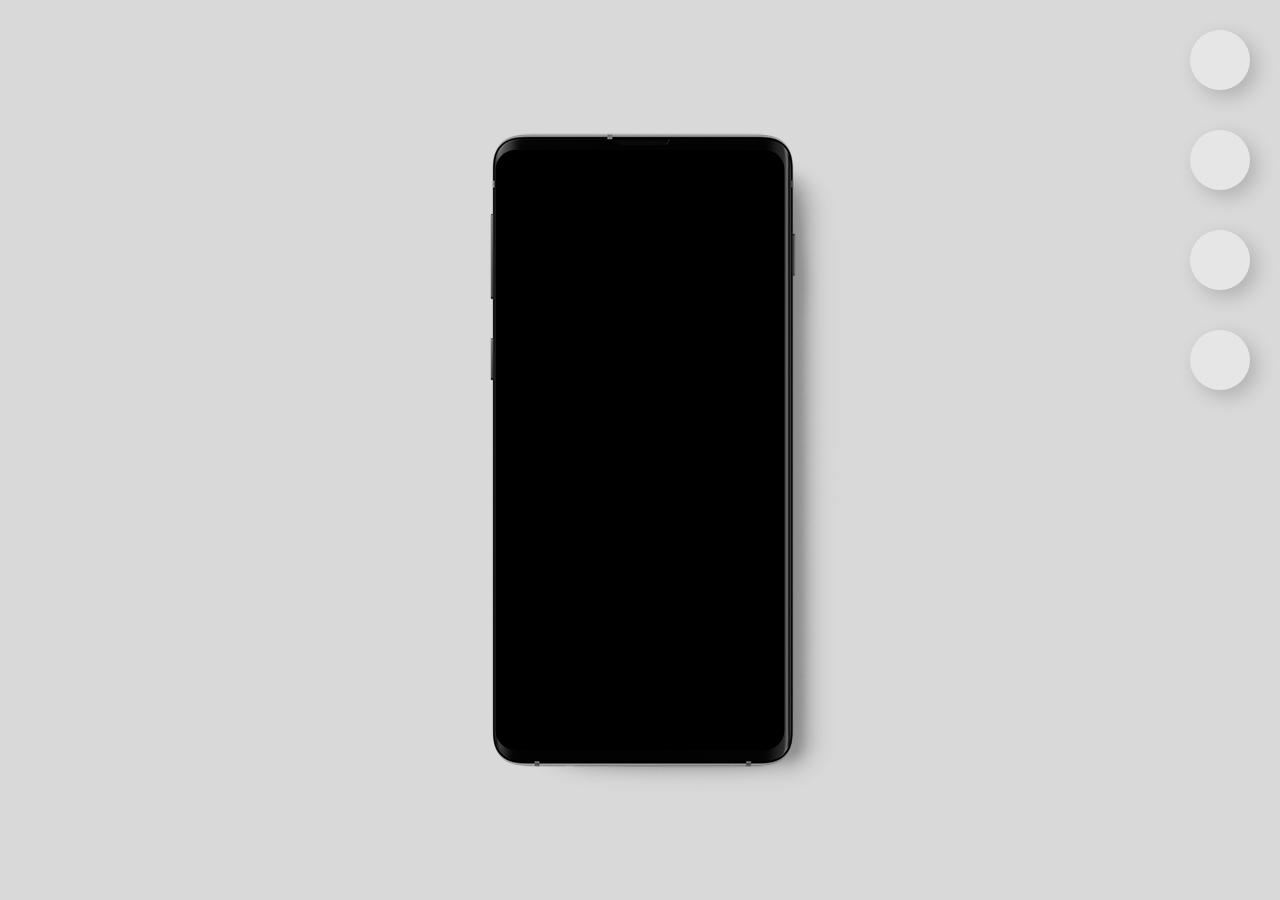
==== ex024/index.html @ 41edba32 "ex024" ====
<!DOCTYPE html>
<html lang="pt-br">
<head>
    <meta charset="UTF-8">
    <meta http-equiv="X-UA-Compatible" content="IE=edge">
    <meta name="viewport" content="width=device-width, initial-scale=1.0">
    <link rel="shortcut icon" href="favicon.ico" type="image/x-icon">
    <link rel="stylesheet" href="style.css">
    <title>Celular</title>
</head>
<body>
    <main>
        <div class="phone=complete">
            <section class="phone">
            
                <img src="imagens/frame-iphone_3.png" alt="">
            </section>
            <section class="iframe-phone">
                <div style="background:#000;webkit-border-radius: 20px;-moz-border-radius: 20px;border-radius: 20px;margin:0 auto;overflow:hidden;">
                    <iframe src="http://www.youtube.com/embed/MOVIEID?fs=1&autoplay=1&loop=1&rel=0&border=0&modestbranding=1" width="289" height="596" frameborder="0"></iframe>
                </div>
            </section>
        </div>
        <section id="redes-sociais">
            <div class="botao">

            </div>
            <div class="botao" style="top: 100px;">
                
            </div>

            <div class="botao" style="top: 200px;">
                
            </div>

            <div class="botao" style="top: 300px;">
                
            </div>

        </section>
    </main>
    
</body>
</html>
---- ex024/style.css ----
@charset "UTF-8";



body{
    background-color: #d9d9d9;
    margin: 0px;
    padding: 0px;
    margin-top: 500px;
}

.phone{
    height: 732px;
    width: 100%;
    background-image:url(imagens/Shadow.png);
    background-blend-mode: multiply;
    background-repeat: no-repeat;
    background-position: center center; 
    position: absolute;
    left: 50%;
    top: 50%;
    transform: translate(-50%, -50%);
    z-index: -1;
    text-align: center;
}

.phone-complete{
    height: 732px;
    padding-top: 100px;
}

.iframe-phone{
    position: absolute;
    left: 50%;
    top: 50%;
    transform: translate(-50%, -50%);
}

.redes-sociais{
    right: 0px;
    display: block;
}

.botao{
    right: 0px;
    top: 0px;
    width: 60px;
    height: 60px;
    background-color: #e6e6e6;
    position: absolute;
    border-radius: 50%;
    overflow:hidden;
    margin: 30px;
    box-shadow: 7px 7px 19px #0000002f;
    display: inline-block;
}

.botao:hover{
    background-color: #afafaf;
    transition: .3s linear;
    width: 70px;
    height: 70px;
    margin: 25px;
    cursor: pointer;
}
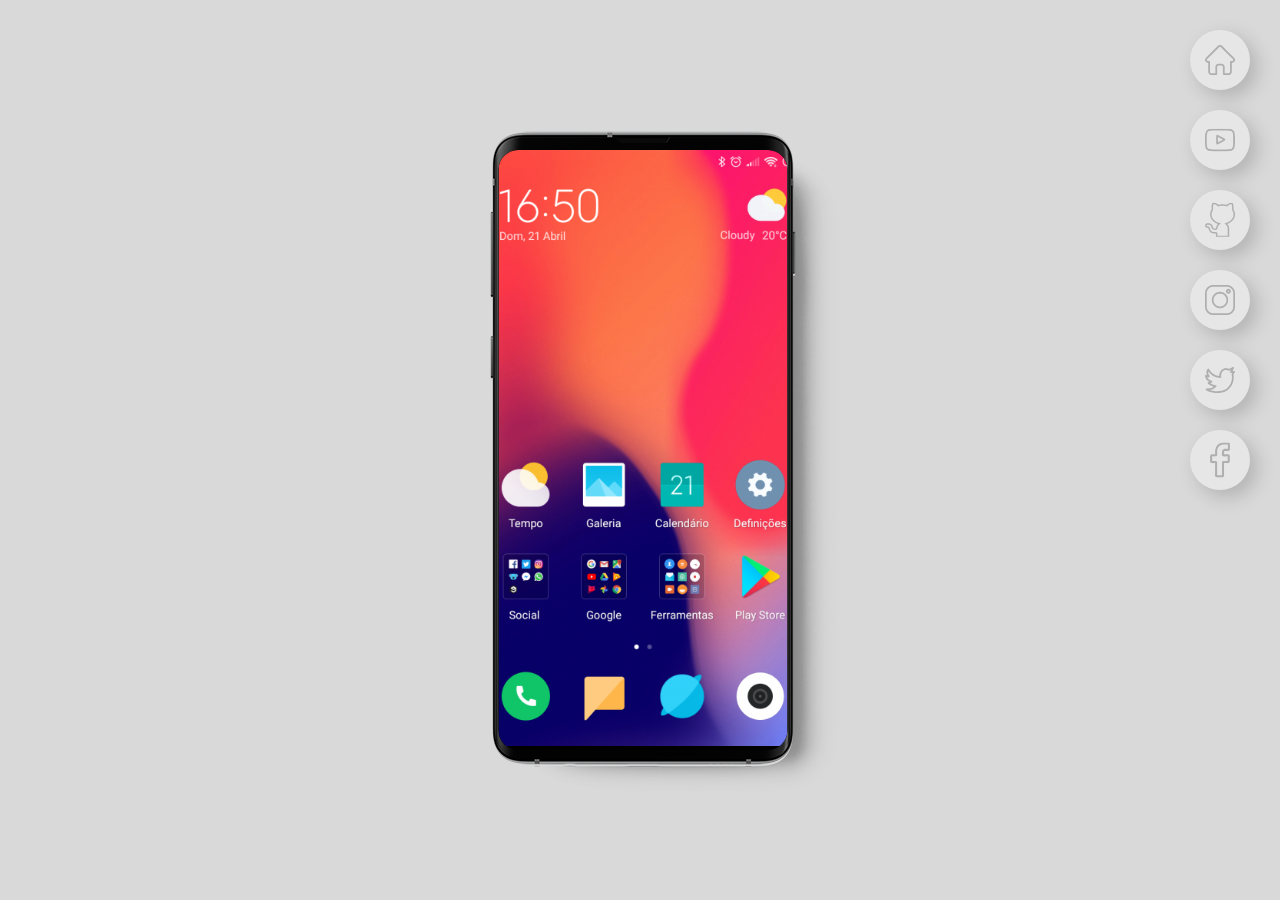
==== commit eb7e9206: "ex024 update" ====
--- a/ex024/index.html
+++ b/ex024/index.html
@@ -16,26 +16,69 @@
                 <img src="imagens/frame-iphone_3.png" alt="">
             </section>
             <section class="iframe-phone">
-                <div style="background:#000;webkit-border-radius: 20px;-moz-border-radius: 20px;border-radius: 20px;margin:0 auto;overflow:hidden;">
-                    <iframe src="http://www.youtube.com/embed/MOVIEID?fs=1&autoplay=1&loop=1&rel=0&border=0&modestbranding=1" width="289" height="596" frameborder="0"></iframe>
+                <div style="position: relative; left: 3px; background:#000;webkit-border-radius: 20px;-moz-border-radius: 20px;border-radius: 20px;margin:0 auto;overflow:hidden;">
+                    <iframe src="home.html" name="tela" id="tela" width="289" height="596" frameborder="0">
+                        
+                    </iframe>
                 </div>
             </section>
         </div>
         <section id="redes-sociais">
-            <div class="botao">
+            <a href="home.html" target="tela">
+                <div class="botao">
+                    <svg viewBox="0 0 511.25 511.06">
+                    <path d="m511.25,266.02c-2.95,8.77-6.92,16.92-13.89,23.31-8.97,8.22-19.49,12.57-31.68,12.75-2.49.04-4.99,0-8.37,0,0,2.12,0,4.02,0,5.93,0,49,.08,98-.04,147-.07,26.82-17.05,48.44-42.69,54.49-4.49,1.06-9.23,1.45-13.86,1.47-26,.14-52.01.08-78.01.06-11.31,0-17.32-5.95-17.33-17.22-.03-38.33-.43-76.67.18-114.99.26-16.72-11.15-29.32-28.99-28.64-13.98.53-28,.07-42,.12-17.43.05-27.58,10.22-27.59,27.71-.03,38.17,0,76.33-.01,114.5,0,13.03-5.52,18.54-18.54,18.55-25.34,0-50.67.03-76.01,0-33.58-.05-57.32-23.68-57.36-57.22-.06-48.33-.02-96.66-.02-145,0-1.98,0-3.96,0-6.2-5.7-.48-11.2-.46-16.49-1.49-17.84-3.47-30.05-14.03-35.84-31.15-5.73-16.96-2.22-32.51,9.34-46.2,1.5-1.78,3.2-3.4,4.84-5.05C82.07,153.55,147.28,88.42,212.4,23.18c9.41-9.43,18.56-19.06,31.79-23.18h24.01c12.64,4.07,21.66,13.03,30.75,22.14,64.09,64.25,128.25,128.43,192.54,192.48,8.61,8.58,16.35,17.47,19.77,29.4v22Zm-175.88,215.02c2.32,0,4.1,0,5.89,0,19.17,0,38.36-.54,57.5.16,16.33.6,28.93-10.99,28.75-28.9-.56-53.99-.21-108-.2-162,0-12.58,5.68-18.19,18.39-18.2,6.67,0,13.34.11,20-.06,7.58-.19,13.64-5.04,15.78-12.33,2.46-8.39-1.62-14.28-7.23-19.89-67.7-67.59-135.34-135.25-203-202.89-10.71-10.71-19.35-10.74-29.97-.12-60.35,60.34-120.7,120.68-181.05,181.01-8.37,8.37-16.82,16.65-25.07,25.14-5.27,5.42-6.6,11.96-3.53,18.9,2.96,6.7,8.4,10.15,15.8,10.22,6.17.06,12.34.02,18.5.03,13.7,0,19.12,5.38,19.12,19,0,54.33-.02,108.67.01,163,0,16.45,10.44,26.9,26.8,26.93,20,.04,40.01.02,60.01,0,1.59,0,3.19-.17,5.1-.28,0-2.44,0-4.42,0-6.39.04-33.83-.28-67.67.22-101.5.4-26.59,21.81-49.97,48.42-51.74,20.39-1.36,40.95-.26,61.44-.21,1.48,0,2.98.32,4.44.65,26.2,5.78,43.67,27.32,43.83,54.6.19,32.83.05,65.67.05,98.5,0,1.95,0,3.91,0,6.38Z"/>
+                    </svg>
+                </div>
+            </a>
+            <a href="youtube.html" target="tela">
+                <div class="botao" style="top: 80px;">
+                    <?xml version="1.0" encoding="UTF-8"?>
+                    <svg id="Layer_1" data-name="Layer 1" xmlns="http://www.w3.org/2000/svg" viewBox="0 0 409.6 309.28">
+                    <path d="m407.87,104.09c-.75-11.19-1.5-22.39-2.24-33.58-.1-1.58-.13-3.17-.19-4.75-.52-2.13-1.05-4.26-1.57-6.39-.18-.8-.36-1.6-.53-2.4-.62-2.4-1.25-4.79-1.87-7.19.14-.25.15-.5.04-.76-.51-1.58-1.02-3.17-1.53-4.75-1.01-2.16-2.02-4.31-3.04-6.47-.84-1.35-1.67-2.7-2.51-4.05h0c-.51-.79-1.02-1.58-1.53-2.37-1.89-2.41-3.77-4.82-5.66-7.24-1.06-1.04-2.12-2.09-3.18-3.13-1.89-1.56-3.79-3.12-5.68-4.68-.26-.11-.51-.11-.77.02-.52-.33-1.04-.67-1.57-1-3.21-1.89-6.42-3.78-9.63-5.67-3.47-.96-6.93-1.92-10.4-2.89-1.08-.27-2.16-.53-3.24-.8l.09-.27c-3.75-.53-7.5-1.06-11.25-1.6-.26.09-.53.18-.79.27-6.67-.27-13.34-.53-20.01-.8-2.13-.27-4.26-.53-6.39-.8h-8.02c-2.4-.27-4.79-.53-7.19-.8h-15.21c-2.43.03-4.41-3.93-7.19-.8-22.67-.27-45.33-.53-68-.8l-8.83-.21c-13.86.06-27.72.13-41.57.19-2.13,0-4.27.01-6.4.02-18.91.94-37.95.9-56.8,2.4h-7.2c-2.67.27-5.33.53-8,.8h-7.2c-3.7.49-7.41.95-11.1,1.48-1.65.24-3.27.61-4.91.92-8.33.29-15.36,4.15-22.39,8.04-3.74,3.1-7.49,6.2-11.23,9.3-2.66,3.49-5.31,6.98-7.97,10.47h0c-2.09,4.53-4.18,9.05-6.26,13.58-1.05,3.46-2.11,6.93-3.16,10.39-.55,2.92-1.09,5.85-1.64,8.77-3.35,12.04-2.71,25.1-3.19,37.53-.31,1.86-.62,3.73-.93,5.59v90.23c.27,2.97.56,5.94.79,8.91.12,1.55.1,3.11.15,4.66.27,2.4.53,4.79.8,7.19v3.99c.27,2.13.53,4.26.8,6.39v3.19c.27,2.4.53,4.79.8,7.19.44,1.86.88,3.73,1.31,5.59.04.77.08,1.55.12,2.32.28,1.15.49,2.33.84,3.46,1.33,4.2,2.71,8.38,4.06,12.56,1.03,1.91,2.05,3.82,3.08,5.73.5,1.29,1.01,2.59,1.51,3.88.3.3.6.59.9.89.55,1.01,1.11,2.01,1.66,3.02.78.85,1.56,1.71,2.34,2.56,1.1,1.3,2.2,2.59,3.29,3.89.52.51,1.04,1.03,1.57,1.54.51.33,1.02.66,1.53.99,1.35,1.27,2.71,2.54,4.06,3.81,1.86,1.15,3.72,2.3,5.57,3.46,4.8,2.02,9.6,4.04,14.4,6.07.27-.01.54-.03.81-.04l1.64.95c1.05.32,2.1.63,3.14.95,2.13.27,4.27.53,6.4.8.27-.09.53-.18.8-.27,1.6.27,3.2.53,4.8.8,2.4.27,4.8.53,7.2.8,1.07.09,2.14.18,3.22.27,2.13.27,4.26.53,6.38.8,2.4-.09,4.8-.18,7.2-.27,2.4.27,4.8.53,7.2.8h12.8c.27.09.54.17.81.26,2.15.27,4.29.54,6.43.81l-.09-.27h17.64c.27.09.53.17.8.26,2.12,0,4.23,0,6.35,0,0,.2.03.41.07.61,9.06-.03,18.12-.06,27.18-.09.27.09.53.18.8.27,2.13-.07,4.27-.15,6.4-.22.55.29,1.11.59,1.66.88,21.05-.3,42.09-.59,63.14-.89,2.4,0,4.8-.01,7.2-.02,7.73-.27,15.47-.53,23.2-.8h6.4c5.87-.27,11.73-.53,17.6-.8h7.2c4.45.3,7.4-1.52,11.37-1.91,3.29-.33,7.56.38,11.03.31h6.4l7.23-.57c2.13-.27,4.27-.53,6.4-.8h0c5.06-.87,10.11-1.75,15.17-2.62,2.69-1.28,5.38-2.55,8.08-3.83.77-.34,1.55-.67,2.32-1.01,3.77-2.85,7.54-5.7,11.31-8.56,1.29-1.12,2.58-2.25,3.87-3.37,1.62-2.05,3.23-4.11,4.85-6.16.26-.27.53-.55.79-.82,1.28-2.42,2.56-4.84,3.84-7.25.33-.75.66-1.49.99-2.24,2.07-6.17,4.13-12.35,6.2-18.52.06-.77.12-1.55.17-2.32l2.24-12.85v-2.4c.27-2.4.53-4.79.8-7.19v-3.99c.27-2.4.53-4.79.8-7.19.04-3.37-.04-6.75.2-10.1.09-1.19,1-2.32,1.53-3.47v-91.03c-.58-1.59-1.16-3.19-1.73-4.78Zm-28,140.53c-.44,2.13-.87,4.27-1.31,6.4-.54,1.34-1.08,2.69-1.62,4.03-.1.52-.21,1.03-.31,1.55.09.25.09.49,0,.74-1.02,2.12-2.04,4.25-3.06,6.37-.76.84-1.52,1.67-2.29,2.51-1.08,1.08-2.17,2.17-3.25,3.26-2.16,1.8-4.31,3.6-6.47,5.4-.51.32-1.03.64-1.54.96-.55.48-1.11.96-1.66,1.44-5.82.94-11.37,3.73-17.52,2.58-.46-.08-1.11.91-1.68,1.41-6.92.34-13.84.68-20.77,1.02-1.1-.31-2.42-.34-3.24-1-1.77-1.42-2.29.15-3.16,1-2.93.27-5.87.53-8.8.8h-7.2c-6.13.27-12.27.53-18.4.8-1.87,0-3.73.02-5.6.02l-23.97.55c-2.5-2.43-4.85-.83-7.23.24-15.48.22-30.97.44-46.45.65-5.31.07-10.63.09-15.94.14-2.4-.27-4.8-.55-7.2-.82-9.07,0-18.13.01-27.2.02-.17.13-.35.26-.52.41.17-.14.35-.28.52-.41-2.4-.27-4.8-.53-7.2-.8-6.13,0-12.27,0-18.4,0-2.13-.28-4.26-.56-6.39-.83-4.27.01-8.54.02-12.81.03-2.4-.27-4.8-.53-7.2-.8h-6.4c-2.4-.27-4.8-.53-7.2-.8-10.44-.52-20.76-1.69-30.25-6.54-2.27-1.16-4.35-2.7-6.52-4.07-5.66-4.92-8.31-11.67-11.16-18.3-.61-2.65-1.21-5.31-1.82-7.96-.53-2.4-1.06-4.79-1.58-7.19-.21-5.08-1.92-9.92-1.63-15.16.35-6.09-.47-12.25-.78-18.38-.27-2.4-.53-4.79-.8-7.19.04-16.78.09-33.57.14-50.35,0-1.58.08-3.17.13-4.75,0-2.66.02-5.31.03-7.97.21-10.66.43-21.32.63-31.99.03-1.59-.08-3.17-.12-4.76,2.85-2.11,1.23-4.71.8-7.19v-3.99c.27-2.4.53-4.79.8-7.19.86-4.25,1.73-8.5,2.59-12.76.74-3.47,1.47-6.93,2.21-10.4.29-.27.59-.54.88-.82,0-.26-.02-.52-.03-.78,1.04-2.4,2.09-4.79,3.13-7.19.3-.29.61-.58.91-.88,2.16-2.63,4.32-5.26,6.49-7.89,1.85-1.29,3.7-2.58,5.55-3.87.83-.57,1.66-1.13,2.49-1.7,1.3-.58,2.61-1.16,3.91-1.74.27.09.53.18.8.27,2.14-.56,4.28-1.12,6.42-1.69,3.99-.33,7.98-.67,11.98-1,2.4-.27,4.8-.53,7.2-.8h8c2.4-.27,4.8-.53,7.2-.8,9.87-.27,19.73-.53,29.6-.8,2.4-.27,4.8-.53,7.2-.8h19.2c2.4-.27,4.8-.53,7.2-.8,10.76.04,21.51.14,32.27.1,2.85,0,5.7-.4,8.55-.61,2.66.26,5.31.52,7.97.78l41.62-.29c2.66.27,5.33.55,7.99.82,13.87.27,27.73.53,41.6.8,2.13.27,4.27.53,6.4.8,2.93,0,5.87-.02,8.8-.03,2.13.28,4.27.55,6.4.83,6.13.27,12.27.53,18.4.8,4.27.8,8.53,1.6,12.8,2.4,2.67,1.15,5.33,2.31,8,3.46,1.02.49,2.04.98,3.06,1.46.29.28.58.55.87.83,2.17,1.82,4.35,3.64,6.52,5.46l1.53.98c1.38,2.37,2.77,4.74,4.15,7.1.39.14.81.26,1.24.37-.43-.11-.85-.23-1.24-.37-.09.26-.18.53-.27.79.34,1.02.67,2.04,1.01,3.06.77,1.4,1.54,2.81,2.31,4.21h0c.5,2.9,1,5.81,1.49,8.71.62,3.99,1.24,7.98,1.87,11.98.27,2.13.53,4.26.8,6.39,0,1.6,0,3.19,0,4.79-.39,2.21-1.88,4.56.8,6.39.82,33.91.59,66.8.8,100.61-.27,2.4-.53,4.79-.8,7.19.75,12.12.76,29.5-4.27,40.72Z"/>
+                    <path d="m264.8,133.82c-.8-.28-1.6-.56-2.4-.84-2.13-1.39-4.26-2.77-6.39-4.16h0c-2.39-1.09-4.78-2.18-7.17-3.27-.52-.51-1.04-1.02-1.57-1.53-2.41-1.09-4.82-2.17-7.23-3.26-.52-.51-1.04-1.02-1.56-1.53-2.41-1.09-4.82-2.17-7.24-3.26-.81-.45-1.63-.9-2.44-1.35-2.13-1.32-4.26-2.64-6.39-3.96-.8-.28-1.6-.56-2.4-.84-2.13-1.39-4.26-2.77-6.39-4.16h0c-2.39-1.09-4.78-2.18-7.17-3.27-.54-.52-1.08-1.03-1.62-1.55-2.66-1.08-5.32-2.16-7.98-3.24l-1.62-1.56h0c-2.41-1.27-4.81-2.54-7.22-3.81l-1.58-.99c-2-1.51-3.98-3.04-6.02-4.47-.19-.13-.8.32-1.21.5-1.07-.21-2.13-.42-3.2-.63-2.12-1.63-3.83-4.47-7.19-2.4-1.08.46-2.16.91-3.23,1.37-5.85.43-9.3,4.03-11.81,8.88-.36,3.46-.73,6.92-1.09,10.38.04,27.96.09,55.92.14,83.88,0,2.38.08,4.76.13,7.15-.09,1.07-.18,2.14-.27,3.2.1,4.87,1.46,9.16,5.68,12.1,6.88,5.49,10.65,6.82,21.74.7,1.86-1.07,3.72-2.13,5.58-3.2l4.82-2.39c1.85-1.05,3.69-2.1,5.54-3.16,1.62-.81,3.24-1.62,4.86-2.43,1.84-1.05,3.69-2.1,5.53-3.15l.4-.06.38.13c1.36-.84,2.73-1.67,4.09-2.51.49-.04.98-.08,1.48-.13,1.61-.99,3.22-1.98,4.83-2.97.29-.3.58-.6.87-.91.78-.34,1.55-.68,2.33-1.01.79-.23,1.58-.47,2.37-.7,2.17-1.29,4.34-2.58,6.51-3.87,1.34-.8,2.68-1.59,4.01-2.39,2.13-1.07,4.26-2.14,6.39-3.2,1.34-.8,2.68-1.59,4.01-2.39,2.13-1.07,4.26-2.13,6.39-3.2,1.34-.8,2.68-1.59,4.01-2.39,2.13-1.07,4.26-2.13,6.39-3.2,1.34-.8,2.67-1.59,4.01-2.39,1.04-.5,2.08-1,3.12-1.5,2.11-1.96,4.22-3.92,6.33-5.88.51-2.61,1.02-5.22,1.53-7.83v-2.4c.04-1.28.57-2.82.05-3.79-2.57-4.79-6.12-8.74-11.12-11.19Zm-90.55-18.22c.22.14.48.26.77.34s.61.12.97.13c0,10.55,0,21.09,0,31.64,0-10.55,0-21.09,0-31.64-.36,0-.68-.05-.97-.13s-.55-.19-.77-.34Zm62.56,38.95c-1.35.72-2.7,1.44-4.04,2.15-2.12,1.14-4.24,2.29-6.37,3.43l-4.03,2.16c-2.12,1.14-4.24,2.29-6.37,3.43-1.34.72-2.69,1.44-4.03,2.16-2.12,1.14-4.24,2.29-6.37,3.43l-.38-.13-.4.06c-1.08.84-2.15,1.67-3.23,2.51-.77.21-1.54.43-2.31.64-1.62.81-3.24,1.62-4.86,2.44-.28.29-.55.58-.83.87-1.33.79-2.67,1.59-4,2.38l-.35-.12-.37.02c-1.6.8-3.21,1.59-4.81,2.39-.29.3-.58.61-.88.91-1.57.76-3.14,1.52-4.71,2.29-.72.3-1.44.6-2.76,1.14.48-1.41.71-2.09.94-2.78.04-3.45.12-6.91.13-10.36.06-19.94.11-39.89.17-59.83h0c1.01.52,2.01,1.04,3.02,1.56.28.2.55.39.83.59,2.66,1.4,5.31,2.8,7.97,4.21l.83.59c2.4,1.34,4.79,2.68,7.19,4.02.53.26,1.07.52,1.6.78,2.4,1.34,4.8,2.67,7.2,4.01.53.33,1.05.66,1.58.98,2.14,1.25,4.28,2.5,6.42,3.75l2.38,1.05c2.14,1.31,4.27,2.63,6.41,3.94,0,0,0,0,0,0,2.39,1.09,4.78,2.18,7.17,3.28.6.5,1.2.99,1.79,1.49,2.34,1.1,4.67,2.2,7.01,3.3.6.5,1.19.99,1.79,1.49,1.1.74,2.2,1.48,3.47,2.34-2.6,1.3-4.71,2.36-6.81,3.42Z"/>
+                    </svg>
+                </div>
+            </a>
 
-            </div>
-            <div class="botao" style="top: 100px;">
-                
-            </div>
+            <a href="github.html" target="tela">
+                <div class="botao" style="top: 160px;">
+                    <?xml version="1.0" encoding="UTF-8"?>
+                    <svg id="Layer_1" data-name="Layer 1" xmlns="http://www.w3.org/2000/svg" viewBox="0 0 433.24 497.26">
+                    <path d="m432.92,161.28c-.32-2.95-.65-5.9-.97-8.84l.32.1c-.07-.95-.14-1.91-.21-2.86-.67-2.95-1.35-5.9-2.02-8.85.1-.32.2-.65.3-.97-.32-.65-.63-1.29-.95-1.94-.7-1.97-1.4-3.94-2.1-5.91-3.32-8.06-6.65-16.13-9.97-24.19-.63-.34-1.29-.64-1.95-.94.66.3,1.32.61,1.95.94-1.6-2.94-3.2-5.87-4.8-8.81,0,0,.13.21.13.21l.23-.09c-.07-13.65-.1-27.29-.24-40.94-.02-1.63-.58-3.25-.89-4.88.04-2.55.08-5.11.12-7.66-.43-1.94-.86-3.89-1.3-5.83-.76-.18-1.45-.48-2.06-.87-.61-.39-1.16-.87-1.62-1.43.46.56,1.01,1.04,1.62,1.43.61.39,1.3.69,2.06.87.11-.97.22-1.94.32-2.91-.32-1.62-.64-3.24-.96-4.86-.73-2.59-1.47-5.18-2.2-7.76-.67-1.62-1.35-3.24-2.02-4.86-1.27-3.88-2.54-7.75-3.8-11.63-1.27-2.6-2.54-5.2-3.81-7.8h-29.14c-1.62.7-3.24,1.4-4.86,2.1l-18.46,4.92c-3.26,1.81-6.52,3.63-9.78,5.44-6.04,4.65-12.04,9.35-18.13,13.93-1.56,1.17-3.41,1.96-5.12,2.93-7.17-1.56-14.35-3.13-21.53-4.66-.89-.19-1.84-.14-2.76-.21-2.59-.32-5.18-.65-7.77-.97-12.24-.71-24.48-1.52-36.72-2.05-2.96-.13-5.95.69-8.93,1.08-2.91.32-5.83.65-8.74.97-4.21.65-8.42,1.29-12.63,1.94,0,.16,0,.31,0,.46,0-.15,0-.31,0-.46-4.53.97-9.07,1.94-13.6,2.91-1.27-.04-2.53-.09-3.8-.13-1.32.36-2.65.73-3.97,1.09-1.91-1.68-3.81-3.37-5.72-5.05-3.27-2.96-6.55-5.92-9.82-8.88-.63-.3-1.27-.6-1.9-.9-.96-.62-1.92-1.24-2.88-1.86-3.91-1.88-7.82-3.76-11.73-5.64-.33-.36-.66-.72-.99-1.08l-9.69-2.83c-3.86-.75-7.73-1.51-11.59-2.26.03-.27,0-.53-.07-.79h-29.14c-1.03,2.59-2.07,5.18-3.1,7.77-.3.96-.6,1.92-.91,2.87-.66,1.96-1.32,3.91-1.99,5.87-.99,2.27-1.98,4.53-2.98,6.8-.52,1.62-1.04,3.24-1.56,4.86h0c-.76,2.91-1.51,5.82-2.27,8.73.11.98.22,1.95.32,2.93-.32,3.88-.63,7.76-.95,11.65-.13,15.88-.25,31.77-.38,47.65l.23.09.14-.21c-1.08,1.94-2.15,3.88-3.23,5.82-3.17,5.87-6.34,11.75-9.51,17.62l.02-.03c-.93,2.9-1.87,5.8-2.8,8.71-.68,1.95-1.37,3.9-2.05,5.84-.08.96-.17,1.92-.25,2.88-.22,1.3-.43,2.59-.65,3.89l-.97,2.91c-.09.65-.19,1.3-.28,1.94-.23,1.94-.46,3.89-.69,5.83-.38,2.95-1.09,5.9-1.07,8.84.06,7.11.47,14.23.74,21.34l.32-.13c.32,2.61.65,5.22.97,7.83-.16.3-.19.61-.09.93l-.02-.02c1.01,3.58,2.02,7.17,3.02,10.75.22.97.44,1.94.65,2.91l.96,2.91c1.66,3.59,3.33,7.17,4.99,10.76.37,1.26.74,2.51,1.11,3.77.3.63.6,1.26.9,1.9.94,1.33,1.87,2.67,2.81,4,6.49,9.09,12.97,18.19,19.46,27.28,1,1.25,2,2.5,3,3.75,2.88,2.64,5.77,5.27,8.65,7.91,5.52,4.44,11.04,8.89,16.56,13.33.03-.17.04-.34.04-.52,0,.18-.02.36-.04.52,5.19,3.22,10.37,6.45,15.56,9.67,5.18,2.6,10.35,5.2,15.53,7.79,3.24,1.29,6.48,2.58,9.71,3.87,2.24.93,4.48,1.85,6.81,2.82-2.34,3.03-4.6,5.96-6.86,8.89-.64.66-1.28,1.31-1.93,1.97-11.69,14.85-16.17,32.29-18.26,50.6-.84.97-1.69,2.79-2.51,2.78-8.28-.13-16.55-.56-24.83-.91-.03.19-.06.38-.1.55-.23,1.04-.66,1.72-1.24,2.09-.19.13-.41.22-.63.28.23-.06.44-.15.63-.28.58-.38,1.02-1.05,1.24-2.09.04-.17.07-.36.1-.55-2.28-1.22-4.56-2.43-6.85-3.65-.92-.72-1.85-1.44-2.77-2.15-10.32-22.14-20.59-60.84-49.66-64.87-.65-.33-1.29-.66-1.94-.99-2.58-.32-5.17-.64-7.75-.96-12.31,0-24.61.01-36.92.02l-6.81,1.97c-2.93,2.16-5.86,4.32-8.78,6.47-4.64,3.46-7.14,8.24-8.54,13.71-.32,4.21-.65,8.42-.97,12.63,1.23,3.59,2.46,7.17,3.69,10.76l.96,1.98c4.63,7.89,11.67,12.33,20.44,14.3,4.53.32,9.07.65,13.6.97,6.98-.23,8.65,5.19,10.64,10.13,3.62,9.01,7.11,18.07,10.65,27.12,3.25,5.8,6.51,11.6,9.76,17.39,1.94,2.28,3.88,4.56,5.81,6.84.97.97,1.94,1.94,2.91,2.91,2.27,1.93,4.54,3.87,6.81,5.8.97.65,1.94,1.3,2.92,1.95,2.27,1.28,4.55,2.55,6.82,3.83h0c.98.58,1.96,1.15,2.93,1.73,3.22,1.08,6.43,2.17,9.65,3.25,3.26.86,6.52,1.72,9.78,2.58l7.66.99c11.04.05,22.09.1,33.13.15h0c0,15.86-.03,31.72.05,47.57,0,1.58.67,3.17,1.03,4.75,36.55.04,73.1.11,109.66.11,26.52,0,53.05-.08,79.57-.12,4.51-20.02,1.06-44.36,1.06-64.91,0-21.06,2.73-44.45-.87-65.2l-.26-1.85c-.23-2.9-.47-5.8-.7-8.7-.33.41-.71.82-1.11,1.22.39-.4.78-.81,1.11-1.22-.42-1.96-.83-3.91-1.24-5.87-2.1-10.05-5.65-19.51-11.56-28-1.24-1.36-2.48-2.72-3.72-4.08-.63-.65-1.26-1.31-1.89-1.96-.41-.94-.81-1.88-1.22-2.82-2.23-2.12-4.47-4.25-7.02-6.67,5.75-2.23,10.8-4.2,15.86-6.16.32-.01.65-.02.97-.03,1.88-1.02,3.78-2.01,5.64-3.06,6.2-3.47,12.4-6.97,18.6-10.45.03-.25.06-.5.08-.75.65-.32,1.3-.65,1.94-.97,7.45-5.82,14.9-11.65,22.35-17.47.94-.4,1.89-.79,2.83-1.19,2.02-2.23,4.03-4.47,6.05-6.7.63-.96,1.26-1.91,1.89-2.87,3.24-3.89,6.47-7.77,9.71-11.66.27-.03.54-.08.81-.15.03-.26.05-.52.07-.78,3.16-4.89,6.32-9.78,9.48-14.66,1.03-1.65,2.05-3.29,3.08-4.94,0-.31.06-.61.19-.89.28-.93.57-1.86.85-2.79-.67-1.03-1.1-2.02-1.35-2.99.24.97.67,1.96,1.35,2.99,1.67-3.93,3.33-7.85,5-11.78.32-.97.63-1.94.95-2.91.53-1.62,1.06-3.24,1.6-4.86-.42.17-.92.31-1.44.46.52-.14,1.02-.29,1.44-.46.67-2.92,1.33-5.83,2-8.75.64-4.85,1.27-9.71,1.91-14.56.11-.32.22-.65.32-.97v-16.57l-.32.11Zm-19.54-55.32c-.65-.31-1.28-.65-1.87-1.02.59.38,1.22.71,1.87,1.02Zm-2.96-7.47c.36-.16.78-.29,1.27-.39h0c-.49.1-.91.23-1.27.39-.54.24-.95.53-1.25.87.29-.33.7-.63,1.25-.87Zm-4.16-61.85c-.39-.62-.69-1.31-.91-2.03.22.72.53,1.41.91,2.03Zm-1.33-4.31c-.05-.78-.02-1.59.11-2.39-.13.8-.16,1.61-.11,2.39ZM115.4,103.92c0-16.19,0-32.38,0-48.56-.63-.72-1.57-1.54-2.32-2.3-.19-.19-.36-.38-.52-.55-.16-.18-.29-.35-.4-.51.11.16.24.33.4.51.16.18.33.36.52.55.75.76,1.7,1.59,2.32,2.3,0,16.19,0,32.38,0,48.56Zm-19.43-47.37c.08,13.85.06,27.7.08,41.55,2.01.32,2.83,1.25,2.89,2.47-.06-1.22-.89-2.15-2.89-2.47-.01-13.85,0-27.7-.08-41.55Zm-5.87,281.94c-.24-1.47-.62-2.91-1.13-4.33.51,1.42.88,2.86,1.13,4.33Zm302.18-109.44c-1.3,2.3-2.61,4.59-3.91,6.89-4.53,1.21-4.75,6.1-7.53,8.81-2.35,2.57-4.69,5.14-7.04,7.7-.7.34-1.4.69-2.11,1.03-4.79,3.94-9.59,7.87-14.38,11.81-1.3.97-2.59,1.95-3.89,2.92-3.52,1.9-7.05,3.8-10.57,5.71-4.86,2.27-9.72,4.53-14.58,6.8-2.93,1.32-5.87,2.64-8.8,3.96-2.9.94-5.8,1.89-8.7,2.83-1.97.7-3.94,1.4-5.91,2.1-.65.31-1.3.61-1.94.92-.32-.11-.65-.22-.97-.33-7.43,1.83-15.3,2-22.55,6.33,1.64,1.41,3.35,2.88,5.06,4.35l9.75,9.8c6.12,5.9,12.25,11.81,18.37,17.71,1.62,2.25,3.25,4.5,4.87,6.75,1.9,4.18,3.8,8.36,5.7,12.54.12.3.21.61.27.93.87,2.28,1.74,4.56,2.61,6.84.41,3.53.82,7.06,1.23,10.59.3,1.17.87,2.35.87,3.52.02,35.4-.02,70.8-.05,106.2,0,0,0,0,0,0,0,0-.47.07-.47.07,0,0-.47-.1-.47-.1-8.73.05-17.46.16-26.2.15-40.12-.03-80.24-.09-120.36-.14-.32,0-.64.02-.95.03-.08-10-.16-19.99-.24-29.99.1-1.31.19-2.61.29-3.92-2.2-10.16-8.45-16.28-18.55-18.54-1.31.1-2.61.19-3.92.29-10.7-.11-21.4-.23-32.1-.34-2.87-.28-5.75-.55-8.62-.83h0c-2.62-.91-5.23-1.83-7.85-2.74-3.23-1.69-6.45-3.39-9.68-5.08-2.28-1.84-4.55-3.69-6.83-5.53-.92-.73-1.85-1.47-2.77-2.2-2.63-3.89-5.26-7.77-7.89-11.66-1.01-2.25-2.02-4.49-3.03-6.74-1.86-4.88-3.71-9.75-5.57-14.63,0-.33-.09-.63-.26-.91-.89-2.29-1.77-4.57-2.66-6.86,0-.32-.09-.63-.25-.91-2.52-4.87-5.04-9.74-7.57-14.61-.64-.65-1.29-1.3-1.93-1.95-5.54-6.84-13.03-9.26-21.49-9.5-3.21-.07-6.42-.13-9.63-.2-7.9-4.85-9.27-7.85-7.11-15.5.18-.26.26-.56.25-.87,2.58-1.7,5.16-3.4,7.73-5.1.32,0,.63.01.95.02,9.41,0,18.81,0,28.22,0,.62.09,1.25.19,1.87.28,13.74,2.77,22.46,11.08,26.89,24.21.48,1.42,1.47,2.68,2.23,4.01.33-2.02.39-4.02.19-5.99.2,1.97.14,3.98-.19,5.99.08.58.16,1.17.24,1.75,1.57,3.89,2.92,7.89,4.77,11.65,3.23,6.57,5.19,13.97,11.52,18.64.62.61,1.23,1.21,1.85,1.82,5.37,6.37,12.48,9.45,20.5,10.79,14.47,1.26,35.86,5.5,45.85-7.89,1.2-2.61,2.39-5.21,3.59-7.82,1.13-11.34,3.11-20.38,6.81-31.08,3.01-5.15,6.01-10.31,9.02-15.46h0s0,0,0,0h0s0,0,0,0c2.91-2.92,5.82-5.85,8.74-8.77.27-.03.55-.08.81-.15,4.2-3.93,8.39-7.85,12.59-11.78,3.16-3.22,6.38-6.38,9.42-9.71.53-.58.27-1.88.38-2.85-3.56-.65-7.12-1.3-10.69-1.94-.65-.22-1.29-.43-1.94-.65-3.57-1-7.14-1.99-10.72-2.99-1.61-.3-3.22-.6-4.83-.9-.97-.45-1.93-.9-2.9-1.35l-3.9-.91c-4.89-1.88-9.78-3.75-14.67-5.62-1.26-.61-2.52-1.21-3.79-1.82-1.63-.99-3.26-1.98-4.9-2.96-2.57-1.4-5.14-2.8-7.71-4.2-.34-.22-.69-.43-1.03-.65-7.45-5.5-14.9-11-22.35-16.5-.95-.71-1.89-1.42-2.84-2.13-2.57-2.58-5.15-5.16-7.72-7.73-2.63-3.19-5.26-6.39-7.89-9.58-1.59-2.01-3.19-4.01-4.78-6.02l-1.13-1.84c-1.57-2.62-3.14-5.24-4.7-7.85-1.57-3.21-3.14-6.43-4.7-9.64-.07-.61-.15-1.23-.22-1.84l-3.07-7.85c-.29-1.29-.58-2.58-.88-3.87-.55-1.95-1.09-3.91-1.64-5.86-.11-.32-.21-.65-.32-.97-.34-.97-.68-1.95-1.02-2.92-.32-2.6-.65-5.21-.97-7.81l.32.11c.27-7.97,1.31-16.02.54-23.88-.53-5.37,2.64-9.27,3.03-14.05,1.64-4.22,3.28-8.44,4.92-12.66.29-.96.59-1.92.88-2.88,1.73-3.54,3.47-7.08,5.2-10.61.27-.02.53-.07.79-.15,1.65-2.85,3.29-5.69,4.94-8.54.31-1.62.87-3.24.88-4.87.1-15.89.11-31.77.15-47.66-.09-2.27-.18-4.55-.27-6.82v-1.96c.43-1.94.86-3.88,1.3-5.83.98-3.88,1.96-7.76,2.95-11.64l1.86-5.8c4.82.26,9.64.51,14.46.77.97.11,1.94.22,2.91.33,1.61.3,3.22.6,4.83.89,1.33.61,2.66,1.21,3.99,1.82l3.82,1.18c1.3.52,2.6,1.04,3.9,1.56l13.54,9.05c.32.32.65.65.97.97l2.09,2.76c1.39,1.28,2.77,2.59,4.19,3.84,3.41,3.01,6.85,5.99,10.27,8.99.98-.35,1.96-.69,2.94-1.04.97-.32,1.95-.63,2.92-.95,1.27-.08,2.54-.15,3.81-.23,1.63-.68,3.27-1.36,4.9-2.03,3.89-.63,7.77-1.27,11.66-1.9,2.6-.88,5.21-1.76,7.81-2.64,5.17-.42,10.34-.83,15.5-1.25,2.59-.32,5.18-.65,7.77-.97h18.46c2.59.32,5.18.65,7.77.97,4.86.76,9.73,1.51,14.59,2.27,2.91.21,5.82.42,8.72.63.97.44,1.94.87,2.91,1.31,2.27.54,4.53,1.08,6.8,1.62h0c.65-.01,1.3-.03,1.94-.04,1.31.68,2.62,1.35,3.92,2.03,1.61.31,3.21.62,4.82.92.32,0,.65-.02.97-.03,1.63-1.67,3.24-3.36,4.86-5.04-1.62,1.68-3.24,3.36-4.86,5.04,1.62.44,3.24.88,4.86,1.32,4.25-4.25,8.49-8.5,12.74-12.74.57-.03,1.15-.06,1.72-.08,1.05-1.59,2.09-3.18,3.14-4.77,2.15-1.4,4.23-2.93,6.48-4.15,1.55-.84,3.34-1.24,5.02-1.84,1.01-.92,2.03-1.85,3.04-2.77,3.17-1.01,6.34-2.01,9.51-3.02.36-.28.71-.56,1.07-.84.02.28.08.55.17.82,2.87-.67,5.73-1.34,8.6-2.01,4.26.05,8.53.11,12.79.16.61,2.23,1.22,4.46,1.83,6.69.7,1.65,1.39,3.31,2.09,4.96.31.97.63,1.94.94,2.91-.11.97-.22,1.94-.32,2.91.43,1.94.86,3.88,1.3,5.83v.97c1.84,1.34,3.68,2.69,5.52,4.03h0c-1.84-1.34-3.68-2.69-5.52-4.03.32,1.94.64,3.88.97,5.82,0,0,0,0,0,0-.04,18.1-.08,36.2-.12,54.29.29.09.59.15.89.18,1.33,2.5,2.67,5.01,4,7.51l.94,2.01c.95,1.03,1.89,2.07,2.84,3.1,1.24,2.89,2.49,5.78,3.73,8.66,1.66,4.54,3.32,9.08,4.97,13.62.72,4.2,1.45,8.4,2.17,12.6,2.33,14.41-.03,28.57-2.27,42.73-.85,2.27-1.71,4.53-2.56,6.8-.44.97-.88,1.94-1.32,2.9-.32.97-.64,1.95-.96,2.92-.3.96-.6,1.93-.89,2.89h0c-.96,1.93-1.91,3.86-2.87,5.78.36.81.66,1.55.88,2.22-.22-.67-.52-1.41-.88-2.22-1.63,2.89-3.26,5.79-4.89,8.68-.95.64-1.91,1.27-2.86,1.91Zm7.36-2.85c.42-.2.76-.43,1.03-.71-.27.28-.62.51-1.03.71Zm1.55-4.57c.15.6.24,1.14.25,1.62-.01-.48-.1-1.02-.25-1.62Zm18.68-5.32c-.01.56.02,1.12.13,1.7-.1-.57-.14-1.14-.13-1.7Z"/>
+                    </svg>
+                </div>
+            </a>
 
-            <div class="botao" style="top: 200px;">
-                
-            </div>
+            <a href="instagram.html" target="tela"">
+                <div class="botao" style="top: 240px;">
+                    <?xml version="1.0" encoding="UTF-8"?>
+                    <svg id="Layer_1" data-name="Layer 1" xmlns="http://www.w3.org/2000/svg" viewBox="0 0 409.15 409.6">
+                    <path d="m407.42,95.2c-.52-3.2-1.04-6.4-1.57-9.6-3.3-13.94-8.79-26.89-17.39-38.43-.87-1.06-1.74-2.11-2.6-3.17-1.19,0-2.15,0-2.94-.05.78.05,1.75.05,2.94.05-2.07-2.44-4.14-4.87-6.21-7.31-2.38-2.38-4.75-4.75-7.13-7.13-2.43-2.08-4.86-4.16-7.29-6.25-1.06-.86-2.11-1.73-3.17-2.59-11.57-8.5-24.42-14.15-38.35-17.4-3.19-.53-6.39-1.06-9.58-1.59-1.86-.58-3.73-1.16-5.59-1.73H99.36c-1.34.5-2.68,1-4.02,1.51-3.18.6-6.37,1.21-9.55,1.81-.79-.03-1.65-.29-2.35-.07-12.71,4.09-25.16,8.73-35.97,16.88-1.33,1.07-2.66,2.13-3.98,3.2-1.88,1.52-3.75,3.05-5.63,4.57-2.93,2.93-5.86,5.86-8.79,8.8l-4.78,5.6c-1.06,1.34-2.13,2.68-3.19,4.02-1.92,2.9-4.04,5.69-5.73,8.72-5.34,9.62-10.15,19.48-11.94,30.5-.71,3.22-1.42,6.43-2.13,9.65-.27,2.13-.53,4.27-.8,6.4v12.8c-1.01,30.07-.13,60.31-.13,90.4s-.87,60.33.13,90.4v7.2c-.09,1.88-.18,3.76-.27,5.64l.27-.09c.27,2.42.53,4.83.8,7.25l2.13,8.85c2.76,14.49,9.25,27.29,17.66,39.23.58.77,1.16,1.55,1.74,2.32,2.34,2.7,4.69,5.41,7.03,8.11,2.4,2.4,4.79,4.79,7.19,7.19,2.41,2.06,4.82,4.12,7.22,6.18,1.06.79,2.13,1.59,3.19,2.38,2.58,1.69,5.06,3.56,7.75,5.05,9.64,5.35,19.48,10.24,30.53,12.01,2.94.71,5.89,1.42,8.83,2.14,1.6.31,3.19.62,4.79.93h209.99c1.61-.5,3.22-1,4.82-1.51,3.18-.6,6.37-1.21,9.55-1.81.66.02,1.37.21,1.97.03,13.07-3.84,25.35-9.33,36.39-17.44,1.35-1.08,2.7-2.16,4.06-3.24,1.84-1.58,3.69-3.16,5.53-4.74,2.95-2.95,5.9-5.9,8.85-8.85h0c1.58-1.85,3.15-3.69,4.73-5.54,1.08-1.36,2.16-2.71,3.23-4.07h0c8.6-11.54,14.09-24.48,17.39-38.43-1.46-.1-2.62.55-3.56,1.67-.27.32-.52.68-.76,1.07.24-.39.49-.75.76-1.07.94-1.12,2.1-1.77,3.56-1.67.52-3.2,1.04-6.4,1.57-9.6.58-1.33,1.15-2.67,1.73-4V100c-.58-1.6-1.15-3.2-1.73-4.8Zm-27.53-52.99c-.11-.36-.17-.79-.21-1.3.04.51.11.94.21,1.3Zm-66.53,342.78c0,.28-.03.56-.06.82-.11.8-.36,1.52-.83,2.02.47-.51.72-1.22.83-2.02.04-.27.06-.54.06-.82Zm3.55,1.96c.24.12.49.21.75.27-.26-.06-.51-.15-.75-.27Zm47.24-25.61c.42-.94.66-1.98.71-3.04-.05,1.06-.29,2.1-.71,3.04Zm11.45-22.98c.2.27.39.54.56.81.36.55.67,1.11.88,1.68-.22-.57-.53-1.13-.88-1.68-.18-.27-.37-.54-.56-.81-1.34,2.38-2.68,4.76-4.02,7.14-.26.28-.52.56-.78.85-.01.26-.01.52,0,.79,0-.27,0-.53,0-.79-1.86,2.66-3.73,5.33-5.59,7.99-.27.26-.54.51-.81.77h0c-2.92,2.94-5.85,5.87-8.77,8.81h0c-.27.26-.54.53-.8.79,0,.56-.05,1.1-.14,1.62s-.22,1.02-.38,1.48c.17-.47.29-.96.38-1.48s.14-1.06.14-1.62c-2.65,1.96-5.3,3.91-7.95,5.87h0c-.28.18-.56.36-.83.54-2.38,1.43-4.77,2.85-7.15,4.28-2.4,1.3-4.79,2.6-7.19,3.9-1.86.56-3.73,1.11-5.59,1.67-1.33.52-2.66,1.05-3.99,1.57h0l-7.97,1.63c.18.25.36.5.54.74.19.24.38.48.58.71s.41.44.62.63c-.21-.19-.42-.41-.62-.63s-.39-.46-.58-.71c-.19-.24-.37-.49-.54-.74-.27,0-.54,0-.81-.01h0c-2.4.53-4.79,1.07-7.19,1.6-34.8-.43-69.62-.13-104.43-.14-17.84,0-35.68-.01-53.52-.02-8.18,0-16.35-.01-24.53-.02-7.46,0-13.09-1.69-20.32.18-2.4-.27-4.79-.53-7.19-.8-.23-.11-.47-.17-.72-.17l-8.06-2.23c-1.05-.34-2.11-.68-3.16-1.03h0c-.68-.52-1.29-1.3-2.05-1.51-1.67-.45-3.42-.61-5.13-.89l-.83-.84c-1.86-.77-3.72-1.54-5.58-2.31-2.39-1.35-4.78-2.7-7.17-4.05l-.07-.62c-.24-.07-.49-.12-.75-.15-1.88-1.56-3.75-3.12-5.63-4.69-1.87-1.59-3.73-3.18-5.6-4.77-.8-.8-1.6-1.6-2.4-2.4-1.87-2.16-3.74-4.31-5.61-6.47-1.33-1.83-2.66-3.65-3.99-5.48-.23-.05-.46-.1-.69-.16-.24-.28-.48-.55-.73-.83-1.36-2.39-2.72-4.78-4.07-7.17-.77-1.86-1.54-3.72-2.3-5.59-.28-.28-.56-.56-.84-.83-.3-1.73-.49-3.48-.95-5.17-.21-.75-.95-1.36-1.45-2.04-.34-1.05-.68-2.11-1.02-3.16-.74-2.69-1.49-5.39-2.23-8.08,0-.25-.05-.49-.16-.72-.27-2.4-.53-4.8-.8-7.2.09-1.87.19-3.74.28-5.62-1.47-31.86-.15-64.09-.15-95.99,0-32.19-1.14-64.62.16-96.79-.1-1.6-.2-3.21-.29-4.81.27-2.4.53-4.8.8-7.2.11-.23.17-.47.16-.72.74-2.69,1.49-5.39,2.23-8.08.6-1.33,1.19-2.66,1.79-3.98.47-1.87.94-3.74,1.41-5.62l1.06-1.6c.77-1.86,1.54-3.72,2.31-5.59,1.36-2.39,2.72-4.78,4.07-7.17.24-.28.48-.55.73-.83.23-.05.46-.11.69-.16,1.33-1.83,2.66-3.65,3.99-5.48.32-.78.65-1.56.97-2.34.26-.27.52-.54.79-.8,1.28-1.11,2.57-2.22,3.85-3.33.8-.8,1.59-1.6,2.39-2.4.82-1.01,1.64-2.01,2.46-3.02.27-.26.54-.53.8-.79h0c.78-.32,1.56-.64,2.34-.96l5.63-4.69c.25-.02.5-.07.75-.14.02-.21.05-.41.07-.62,2.39-1.35,4.78-2.7,7.17-4.05,1.85-.58,3.69-1.16,5.54-1.73.55-.47,1.11-.94,1.66-1.42,2.14-.82,4.28-1.64,6.43-2.46,1.05-.25,2.1-.49,3.16-.74,2.65-.61,5.29-1.23,7.94-1.84.27,0,.54,0,.81.01l7.19-.8c1.6-.17,3.21-.34,4.81-.5,1.86-.05,3.71-.16,5.57-.16,60.69,0,121.38-.01,182.07.03,1.61,0,3.22.48,4.83.74,1.84-.04,3.68-.07,5.52-.1l7.19.8c.27,0,.54,0,.81-.01,2.66.8,5.32,1.61,7.97,2.41.85.31,1.7.62,2.55.93,2.61.76,5.22,1.51,7.83,2.27.28.28.55.56.83.84,1.85.77,3.7,1.54,5.56,2.31,2.38,1.43,4.77,2.85,7.15,4.28.03.23.07.45.12.67.23.05.47.06.7.05,1.86,1.39,3.73,2.77,5.59,4.16,1.89,1.79,3.79,3.59,5.68,5.38l2.34,2.34,5.38,5.69c1.44,2.11,2.87,4.23,4.31,6.34.22.01.43.05.64.12.26.28.52.56.78.84h0c1.34,2.38,2.68,4.76,4.02,7.15.32-2.43.65-4.85.97-7.28-.32,2.43-.65,4.85-.97,7.28l1.71,4.72c.28.28.56.56.84.83,1.1,2.66-.46,6.32,3.03,8.08.27,1.06.54,2.11.81,3.17.85,5.05,1.7,10.1,2.55,15.16-1.91,7.08.45,10.38.66,17.45.25,8.72,0,17.49,0,26.21,0,18.2,0,36.41,0,54.61,0,34.87,1.44,70.12-.67,104.93-.88,5.32-1.77,10.64-2.65,15.95-.44,1.09-.88,2.17-1.32,3.26.78,1.58,1.55,3.15,2.33,4.73-.78-1.58-1.55-3.15-2.33-4.73-.63,2.11-1.27,4.22-1.9,6.33l-3.06,6.41Zm11.89,19.68c-.09.42-.15.83-.16,1.23.01-.4.07-.81.16-1.23Zm.93-2.62c.21-.45.45-.9.7-1.36-.25.46-.49.91-.7,1.36Zm1.52-2.73c.29-.46.59-.91.89-1.36-.31.45-.61.91-.89,1.36Zm1.83-2.7c.32-.44.64-.88.95-1.3-.31.43-.63.86-.95,1.3Zm8.01-19.03c.24-.79.51-1.55.8-2.26-.29.71-.55,1.47-.8,2.26Z"/>
+                    <path d="m314.8,189.6c-.71-4.27-1.41-8.54-2.12-12.81-.36-.8-.72-1.59-1.07-2.39-.98-3.2-1.95-6.4-2.93-9.6-.27-.78-.54-1.57-.81-2.35.2-.31.4-.63.6-.94-1.09-1.57-2.18-3.14-3.26-4.7-2.33-4.03-4.67-8.06-7-12.09-1.88-2.89-3.76-5.77-5.65-8.66-1.86-2.14-3.72-4.28-5.58-6.41-.31-.28-.63-.56-.94-.84-1.83-1.82-3.65-3.64-5.48-5.46l.1-.28c-2.43-2.08-4.86-4.15-7.29-6.23-2.88-1.89-5.76-3.77-8.64-5.66-4.02-2.34-8.04-4.68-12.07-7.02l-4.69-3.27c-.31.2-.63.4-.94.6-.78-.27-1.57-.54-2.35-.81-3.19-.98-6.39-1.96-9.58-2.93-.53-.36-1.06-.71-1.6-1.07-4.52-.71-9.05-1.42-13.57-2.13-9.12-1.61-20.54-2.29-29.54,0l-14.37,2.13c-.8.36-1.6.71-2.39,1.07-2.92.78-5.83,1.55-8.75,2.33l.02-.02c-2.15,1.01-4.3,2.02-6.45,3.02-.28.28-.55.56-.83.84-4.34,2.12-8.71,4.2-13.01,6.4-1.27.65-2.36,1.66-3.54,2.5l-4.89,3.23c-2.17,2.09-4.34,4.18-6.51,6.26l-.38.09-.38-.12c-2.17,2.18-4.34,4.36-6.52,6.54.15.25.15.5.02.76-2.08,2.17-4.17,4.35-6.25,6.52-1.08,1.56-2.16,3.11-3.24,4.67-4.7,1.95-7.33,12.52-9.43,16.85-.28.28-.56.56-.84.83-.54,1.86-1.09,3.72-1.63,5.58-.06.26-.13.52-.19.78-1.24,2.93-2.48,5.87-3.73,8.8-.28.81-.56,1.62-.85,2.43-.78,4.79-1.56,9.58-2.35,14.37-1.55,9.46-.29,19.23,0,28.8.78,4.79,1.56,9.58,2.35,14.37.28.81.57,1.62.85,2.43,1.05,2.92,2.1,5.84,3.15,8.77.25,0,.48.06.69.19.57,2.07,1.13,4.14,1.7,6.21.28.28.56.56.84.83,1.01,2.29,1.83,4.7,3.08,6.85,1.97,3.42,4.22,6.67,6.36,10,1.08,1.56,2.16,3.11,3.24,4.67,2.08,2.17,4.17,4.35,6.25,6.52.13.26.12.51-.02.76,2.17,2.18,4.34,4.36,6.52,6.54.25-.15.5-.16.76-.03,2.17,2.09,4.34,4.18,6.51,6.26,1.36,1.08,2.73,2.15,4.1,3.23,5.79,3.16,11.59,6.31,17.38,9.47l.83.84c1.86.54,3.72,1.09,5.58,1.63l.81.77c2.92,1.05,5.83,2.11,8.75,3.16.81.28,1.62.57,2.42.85,4.78.78,9.56,1.57,14.34,2.35,3.73.27,7.45.53,11.18.8h6.39c3.73-.27,7.45-.53,11.18-.8,6.41-1.55,12.83-3.09,19.24-4.64,4.51-1.85,9.02-3.69,13.53-5.54,5.6-3.22,11.21-6.44,16.81-9.66-1.34-.12-2.62-.05-3.86.16-.62.1-1.23.24-1.83.41-.6.17-1.19.36-1.78.58.58-.22,1.18-.42,1.78-.58.6-.17,1.21-.31,1.83-.41,1.24-.21,2.52-.28,3.86-.16,3.7-2.99,7.4-5.98,11.1-8.97,2.35-2.35,4.7-4.7,7.05-7.06,2.98-3.71,5.97-7.41,8.95-11.12,3.15-5.63,6.29-11.25,9.44-16.88h0c1.91-4.77,3.82-9.55,5.73-14.32,1.28-6.16,2.55-12.32,3.83-18.48,1.2-6.03-.08-9.45-.44-15.02-.28-4.45.87-9.66.44-14.58Zm-29.29,49.6c-.85,1.84-1.7,3.69-2.54,5.53.49,1.69.78,2.97.79,3.95-.01-.98-.3-2.26-.8-3.95l-4.08,7.23c-2.1,2.91-4.21,5.83-6.31,8.74l-11.17,11.21c-3.2,2.39-6.39,4.79-9.59,7.18-2.11,1.16-4.22,2.32-6.33,3.48-2.14,1.25-4.29,2.49-6.43,3.74-2.12.61-4.24,1.22-6.35,1.83l-7.98,2.42c-2.39.53-4.79,1.05-7.18,1.58h-26.36c-1.71-2.26-4.02-2.03-6.39-1.56,1.11,1.39,2.23,2.78,3.34,4.17.51-.43,1.02-.87,1.52-1.3-.51.43-1.02.87-1.52,1.3-1.11-1.39-2.23-2.78-3.34-4.17-2.39-.88-4.77-1.76-7.16-2.65-2.14-.46-4.28-.93-6.41-1.39-1.33-.63-2.66-1.25-3.99-1.88-1.04-.49-2.09-.99-3.13-1.48h0c-2.15-1.28-4.3-2.56-6.45-3.84-.28-.28-.55-.56-.83-.84-1.86-1.33-3.73-2.67-5.59-4-1.02-.57-2.04-1.15-3.07-1.72-.84-1.02-1.68-2.05-2.52-3.07l-4.79-4.8-3.92-3.39c-.28-.5-.56-.99-.84-1.49l-4.03-6.32c-.56-.56-1.12-1.12-1.68-1.69-1.28-2.16-2.57-4.31-3.85-6.47-.28-.75-.57-1.51-.85-2.26-.83-1.62-1.67-3.25-2.5-4.87-.74-2.43-1.49-4.86-2.23-7.28-.6-2.11-1.2-4.21-1.8-6.32-.52-2.13-1.04-4.27-1.56-6.4v-27.2c.52-2.13,1.04-4.27,1.56-6.4.81-2.67,1.62-5.33,2.42-8,.54-1.87,1.07-3.73,1.61-5.6.89-1.6,1.77-3.2,2.66-4.8.23-.78.46-1.55.69-2.33l3.85-6.47c.3-.29.59-.58.89-.87,2.17-2.9,4.34-5.8,6.51-8.7,3.73-3.73,7.45-7.47,11.18-11.2,2.91-2.09,5.83-4.18,8.74-6.28l-.1-.29c2.17-1.28,4.33-2.56,6.5-3.84.77-.04,1.53-.08,2.3-.12,1.62-1.01,3.24-2.01,4.86-3.02,2.11-.61,4.23-1.22,6.34-1.84-1.45-.81-2.91-1.61-4.36-2.42h0c1.45.81,2.91,1.61,4.36,2.42,2.4-.81,4.8-1.62,7.19-2.43,2.13-.25,4.26-.51,6.39-.76,8.53.04,17.06.07,25.59.11,1.58,0,3.15.08,4.73.12.57.21,1.13.43,1.7.64,2.6.79,5.21,1.59,7.81,2.38.33,0,.66,0,.99,0,3.71,1.59,7.41,3.18,11.12,4.78,2.92,1.61,5.85,3.22,8.77,4.83,2.77,2.4,5.51,4.82,8.31,7.17.56.47,1.34.66,2.01.99,2.91,3.18,5.82,6.36,8.72,9.54,2.17,2.63,4.34,5.25,6.52,7.88,1.88,3.22,3.76,6.44,5.64,9.65,1.59,3.71,3.18,7.43,4.77,11.14.17.22.33.44.5.66-.2.04-.41.07-.61.11.83,2.68,1.66,5.36,2.49,8.04,0,.6.02,1.2.03,1.79.51,3.68,1.39,7.36,1.44,11.04.08,6.14-.36,12.29-.58,18.44-.26,2.4-.52,4.8-.78,7.2-.8,2.4-1.61,4.81-2.41,7.21.91,1.51,1.83,3.03,2.74,4.54-1.72.88-3.44,1.77-5.16,2.65Z"/>
+                    <path d="m330.12,55.04c-1.92-.88-3.83-1.76-6.02-2.77-4.64,2.83-12.34,1.37-17.87,2.95-4.53,3.5-9.07,6.99-13.6,10.49-2.95,5.54-7.39,10.52-6.54,17.49,0,1.87-.02,3.73-.03,5.6.59,2.93,1.18,5.86,1.78,8.78.99,1.87,1.97,3.74,2.96,5.62.08.26.16.52.25.78,1.35,1.86,2.7,3.72,4.05,5.58.24.25.48.5.71.75,1.86,1.34,3.72,2.69,5.57,4.03.26.08.52.17.78.25,1.87.99,3.74,1.98,5.61,2.96,2.92.59,5.85,1.19,8.77,1.78h5.59c6.65-.57,12.37-3.33,17.53-7.42l10.37-13.63c1.68-4.45,1.24-9.17,1.91-13.71.51-3.44-.41-5.87-1.71-8.58-3.37-10.19-10.36-16.9-20.11-20.94Zm-4.21,36.72c-5.44,7-15.76,2.38-15.75-5.94.01-5.25,3.28-8.24,8.98-8.22,7.26.03,11.39,8.22,6.77,14.16Z"/>
+                    <path d="m287.93,232.01c-.81,2.4-1.61,4.79-2.42,7.19,1.72-.88,3.44-1.77,5.16-2.65-.91-1.51-1.83-3.03-2.74-4.54Z"/>
+                    </svg>
+                </div>
+            </a>
 
-            <div class="botao" style="top: 300px;">
-                
-            </div>
+            <a href="twitter.html" target="tela">
+                <div class="botao" style="top: 320px;">
+                    <?xml version="1.0" encoding="UTF-8"?>
+                    <svg id="Layer_1" data-name="Layer 1" xmlns="http://www.w3.org/2000/svg" viewBox="0 0 408.04 355.32">
+                    <path d="m390.3,129.21l-.8-6.39v-2.4c-.27-2.4-.53-4.79-.8-7.19-.27-1.6-.53-3.19-.8-4.79.15-15.36,17.3-27.24,20.13-42.4-.85-2.37-1.69-4.74-2.54-7.11-2.09-1.29-4.18-2.59-6.28-3.88-2.13,0-4.26.01-6.39.02h-7.19l-7.19,1.6c-1.03-.26-2.06-.51-3.15-.78.56-1.35.98-2.35,1.39-3.34,5.57-11.26,11.12-22.53,16.72-33.78,3.29-6.59,2.56-13.24-3.75-17.4-2.14-.46-4.28-.92-6.41-1.39-3.48,1.25-6.95,2.49-10.43,3.74-4.52,2.14-9.04,4.28-13.56,6.42l-27.91,13.79c-2.13.54-4.26,1.07-6.39,1.61-3.99-1.66-7.97-3.31-11.96-4.97l-10.4-2.99c-1.71-.08-3.43-.05-5.11-.27-10.92-1.41-21.74-1.21-32.41,1.82-4.26,1.34-8.52,2.68-12.77,4.02-4.54,2.59-9.07,5.17-13.61,7.76-2.13,1.33-4.26,2.66-6.39,3.99-.53.53-1.07,1.06-1.6,1.59-2.33,2.16-4.67,4.32-7,6.49-.86,1.02-1.73,2.05-2.59,3.07-4.03,5.36-8.06,10.73-12.09,16.09-.43.8-.87,1.6-1.3,2.4-.92,2.13-1.83,4.26-2.75,6.39-.43,1.08-.86,2.15-1.29,3.23-.85,2.08-1.69,4.15-2.54,6.23.79,1.06,1.29,2.1,1.56,3.13-.28-1.03-.77-2.07-1.56-3.13-.23.08-.47.16-.7.24-1.37,5.81-2.74,11.62-4.11,17.43-.24.53-.68,1.06-.7,1.6-.34,7.18-.62,14.36-.92,21.55-1.3.85-2.6,1.71-3.9,2.56-4.26-.8-8.52-1.6-12.78-2.4-1.06-.35-2.12-.7-3.18-1.05-1.33-.18-2.66-.35-3.99-.53-.79-.08-1.58-.15-2.37-.23l-2.42-.85c-1.6-.44-3.19-.89-4.79-1.33h-.81c-4.79-1.85-9.58-3.69-14.36-5.54-1.05-.33-2.1-.67-3.15-1-2.93-1.36-5.86-2.71-8.8-4.07-.54-.51-1.08-1.02-1.62-1.53-1.61-.76-3.22-1.52-4.83-2.27-.51-.06-1.02-.12-1.53-.19-.26-.24-.52-.49-.78-.73-2.42-1.56-4.85-3.12-7.27-4.67-.24-.06-.49-.12-.73-.18l-1.6-.8c-.54-.54-1.09-1.08-1.63-1.62-2.38-1.58-4.76-3.16-7.15-4.74,0,0,0,0,0,0-3.46-2.67-6.92-5.35-10.38-8.02-.51-.51-1.03-1.02-1.54-1.53-.84-1.02-1.68-2.04-2.52-3.07l-3.93-3.36c-.25-.25-.5-.5-.75-.76l-4.1-4.67-3.13-2.58c-3.74-4.76-7.48-9.51-11.22-14.27-.28-.51-.55-1.02-.83-1.52-.55-.56-1.1-1.12-1.65-1.68-1.8-2.93-3.59-5.86-5.39-8.78-.54-.54-1.08-1.09-1.62-1.63-.27-.53-.53-1.06-.8-1.59-.3-.77-.6-1.54-.91-2.32l-4.08-7.19c-1.57-1.31-3.15-2.62-4.72-3.93l-.38-.08-.37.12c-1.6-.36-3.19-.72-4.79-1.08-1.08.28-2.15.56-3.23.84-.77.04-1.54.07-2.31.11-5.12,3.59-8.01,8.81-10.49,14.33-.8,1.83-1.59,3.66-2.39,5.49l-2.28,4.13c-.6,2.39-1.21,4.78-1.81,7.16-.17,1.33-.35,2.66-.52,3.99-.27,1.06-.53,2.13-.8,3.19-.35,1.86-.71,3.73-1.06,5.59.09.27.18.53.27.8.27,6.12.53,12.24.8,18.36.23,2.37.46,4.74.7,7.12,1.32,3.75,2.63,7.51,3.95,11.26-.02.26-.04.52-.06.78.51,1.33,1.03,2.66,1.54,3.99.79,1.49,1.58,2.99,2.66,5.04-1.75-.38-2.94-.63-4.12-.89-.53-.07-1.05-.14-1.58-.2-.53-.31-1.07-.62-1.6-.93-1.88-.5-3.76-1.01-5.63-1.51-.51,0-1.03.02-1.54.03-1.34-.28-2.68-.57-4.02-.85-1.06.36-2.12.71-3.18,1.07-2.4,2.35-4.8,4.69-7.2,7.04v8.78c.24.02.48.02.73.03.61,2.91,1.22,5.82,1.83,8.73.52,1.6,1.05,3.21,1.57,4.81l3.83,9.65c.21-.34.4-.67.57-.99.34-.65.61-1.27.81-1.86.2-.59.32-1.15.36-1.68-.05.53-.17,1.09-.36,1.68-.2.59-.46,1.21-.81,1.86-.17.32-.36.65-.57.99,2.68,5.27,5.37,10.54,8.05,15.81.56.56,1.13,1.12,1.69,1.68,1.6,2.38,3.2,4.75,4.8,7.13.52.54,1.03,1.08,1.55,1.62.75.58,1.51,1.15,2.26,1.73,1.33,1.33,2.66,2.66,3.99,3.99.84,1.02,1.68,2.04,2.52,3.07.51.51,1.03,1.02,1.54,1.53,1.86,1.34,3.72,2.68,5.58,4.02.27.26.54.52.81.78,5.49,3.35,10.97,6.71,16.68,10.19-.55.41-1.04.78-1.54,1.16-2.13.45-4.26.89-6.39,1.34l-.77.27-6.42,2.45c-5,1.04-8.04,8.71-5.63,14.32.31,1.02.62,2.05.93,3.07,1.05,1.05,2.09,2.1,3.14,3.15,1.84,1.65,3.68,3.31,5.52,4.96.31.49.61.98.92,1.47.53.53,1.07,1.06,1.6,1.59,2.09,1.37,4.17,2.75,6.26,4.12.56.49,1.12.99,1.68,1.48.78.56,1.55,1.11,2.33,1.67.8.56,1.61,1.11,2.41,1.67,1.85,1.05,3.7,2.11,5.55,3.16.02.21.05.41.07.62.24.07.49.12.75.13,2.92,1.61,5.84,3.22,8.77,4.84.26.24.52.48.78.73,6.95,2.89,13.9,5.78,20.84,8.67.52-.01,1.04-.03,1.56-.04,1.87.81,3.75,1.62,5.62,2.43.52-.03,1.04-.06,1.56-.09l7.15,2.67c.25.51.5,1.02.76,1.54-.74,1.07-1.49,2.13-2.23,3.2-1.86,1.33-3.73,2.66-5.59,3.99-2.42,1.37-4.84,2.74-7.26,4.11-1.88.98-3.76,1.97-5.64,2.95-1.05.05-2.09.11-3.14.16-2.93,1.09-5.87,2.18-8.8,3.27-1.86.43-3.73.86-5.59,1.28-.28.29-.55.58-.83.88-2.38.34-4.77.68-7.15,1.02-1.33.27-2.66.53-3.99.8-1.77-.73-3.53-1.46-4.75-1.96-.93.75-1.68,1.35-2.43,1.96,1.22,1.28,2.44,2.57,3.67,3.85-1.22-1.28-2.44-2.57-3.67-3.85-.8.27-1.6.53-2.39.8-1.29-.53-2.58-1.06-3.97-1.63-.98.49-2.1,1.06-3.22,1.63-.72.22-1.45.64-2.17.63-9.39-.02-18.78-.1-28.17-.16-5.26,1.27-7.96,5.01-9.56,9.84-.06.26-.02.5.11.73l1.53,7.16c.5.56,1,1.13,1.5,1.69,1.06,1.07,2.12,2.14,3.19,3.21.31.49.61.98.92,1.47,1.57,1.12,3.13,2.24,4.7,3.36,2.13,1.24,4.26,2.49,6.39,3.73l.88.9c.23.03.46.06.69.09,3.47,1.89,6.93,3.77,10.4,5.66,2.42,1.01,4.85,2.02,7.27,3.03.49.04.99.08,1.48.13.54.26,1.07.52,1.61.78,3.73,1.26,7.47,2.53,11.2,3.79,1.6.62,3.19,1.24,4.79,1.86,1.86.44,3.73.88,5.59,1.32,1.36.57,2.71,1.14,4.07,1.71.77.06,1.55.12,2.32.18.25-.11.5-.11.75,0,1.61.44,3.23.88,4.84,1.32.8.36,1.59.71,2.39,1.07,1.6.44,3.2.89,4.8,1.33h0c3.99.8,7.98,1.6,11.98,2.4.16-.77.37-1.5.68-2.11-.31.62-.52,1.35-.68,2.11,3.73.53,7.45,1.06,11.18,1.6,5.06.8,10.11,1.6,15.17,2.4,2.4.27,4.79.53,7.19.8h.8c2.4.27,4.79.53,7.19.8,1.59.01,3.17.03,4.76.04,2.61-3.68,3.64,1.28,5.62,1.02l31.14-1.06c.27.1.53.19.8.29,1.86,0,3.73-.01,5.59-.02.27-.09.53-.18.8-.27.53-.27,1.06-.53,1.6-.8,0-.32.02-.62.06-.91.08-.58.25-1.09.49-1.52-.24.43-.41.95-.49,1.52-.04.29-.06.59-.06.91.27.11.53.21.8.32l5.59-.05c.27-.09.53-.18.8-.27h1.6l7.19-.8c2.94-.46,5.88-.91,8.82-1.37,2.12-.34,4.24-.68,6.35-1.02,2.93-.54,5.85-1.08,8.78-1.61,2.4-.8,4.79-1.59,7.19-2.39.8-.27,1.6-.55,2.4-.82.8-.16,1.6-.32,2.4-.48l4.86-1.73c2.63-.57,5.25-1.14,7.88-1.71.55-.47,1.11-.94,1.66-1.41.79-.25,1.57-.49,2.36-.74,2.93-1.07,5.86-2.14,8.78-3.2,1.33-.62,2.66-1.25,3.99-1.87h0c1.87-.97,3.74-1.94,5.61-2.92l8.76-5.07c2.91-1.59,5.83-3.18,8.74-4.76.55-.45,1.09-.91,1.64-1.36,1.63-1.36,3.25-2.72,4.88-4.08.78-.51,1.56-1.03,2.34-1.54,2.66-2.13,5.32-4.26,7.98-6.39,1.04-.59,2.09-1.17,3.13-1.76l.85-1.45c0-.87.05-1.7.18-2.48.13-.78.32-1.52.57-2.22-.25.69-.44,1.43-.57,2.22-.13.78-.19,1.61-.18,2.48,3.74-3.74,7.48-7.48,11.23-11.22h0c.56-.54,1.12-1.08,1.68-1.62,1.58-1.85,3.15-3.7,4.73-5.56.49-.31.98-.62,1.46-.93,1.31-1.57,2.63-3.15,3.94-4.72,1.4-2.1,2.8-4.21,4.2-6.31.52-.54,1.04-1.07,1.56-1.61,1.29-1.63,2.59-3.27,3.88-4.9.02-.23.06-.46.12-.68.28-.28.56-.55.84-.83.25-.52.5-1.05.74-1.57,1.29-1.63,2.59-3.27,3.88-4.9,1.56-2.91,3.13-5.83,4.69-8.74l.27.11c.76-1.33,1.52-2.67,2.28-4,.78-1.11,1.57-2.21,2.35-3.32.84-2.1,1.68-4.19,2.51-6.29,1.08-1.87,2.16-3.75,3.24-5.62.25-.79.5-1.58.75-2.37h0c2.16-5.33,4.31-10.66,6.47-15.98.5-1.32,1.01-2.65,1.51-3.97.45-1.35.9-2.69,1.34-4.04.88-3.98,1.75-7.95,2.63-11.93,0,0,0,0-.01,0,.56-1.61,1.12-3.22,1.68-4.82.17-1.07.34-2.13.52-3.2,0-.27.01-.53.02-.8.35-1.86.71-3.73,1.06-5.59-.09-.26-.18-.52-.27-.78.53-4,1.06-8,1.6-11.99.27-2.13.53-4.26.8-6.39v-6.39c.27-2.13.53-4.26.8-6.39h0c-.27-6.12-.53-12.24-.8-18.36ZM8.72,142.23c.31.34.54.72.71,1.14-.17-.42-.4-.8-.71-1.14Zm194.28-56.67c0,.68-.06,1.35-.17,2.02.12-.67.18-1.34.17-2.02Zm-83.13,161.19c.28-.02.56-.08.82-.16-.27.08-.54.13-.82.16Zm-30.62,96.4c.07.26.12.54.15.83-.03-.29-.08-.57-.15-.83Zm.2,2.17c0-.15,0-.3,0-.46,0,.15,0,.3,0,.46Zm12.83.84c.14-.23.29-.43.47-.62-.17.18-.33.39-.47.62Zm228.25-90.9c-.22.06-.44.1-.66.12-1.62,2.14-3.24,4.29-4.87,6.43-1.65,2.1-3.3,4.2-4.96,6.31l-.7,1.49c-.53.54-1.06,1.08-1.59,1.61l-3.92,3.38c-1.02,1.3-2.05,2.6-3.07,3.9h0c-.29.28-.59.55-.88.83-1.88,1.88-3.76,3.76-5.64,5.63l-.86,1.45c0,.42.04.93.08,1.44.02.25.04.5.06.75-.02-.25-.04-.5-.06-.75-.04-.52-.08-1.02-.08-1.44-.76.3-1.51.6-2.27.91-1.41,1.57-2.82,3.14-4.22,4.71h0c-.77.52-1.53,1.04-2.3,1.55-1.04.59-2.08,1.19-3.13,1.78l-.75.74c-5.35,3.51-10.7,7.01-16.05,10.52-.52.24-1.04.48-1.56.72-2.94,1.61-5.88,3.22-8.82,4.83-.94-.29-1.88-.58-1.76-.54-2,1.29-3.31,2.13-4.63,2.98-2.13.96-4.27,1.91-6.4,2.87-3.72,1.33-7.44,2.66-11.16,3.99-.27,0-.55-.02-.82-.03-2.66.82-5.33,1.65-7.99,2.47-1.57.06-3.15.12-4.72.19-2.67.81-5.35,1.62-8.02,2.44-1.07.27-2.14.53-3.2.8h0c-2.15.04-4.67-4.06-6.41.57-12.23.87-24.46,1.75-36.7,2.62-4.79,0-9.58,0-14.36-.01l-18.37-.78c-.52.38-1.04.86-1.56,1.31.52-.45,1.04-.93,1.56-1.31-2.4-.27-4.79-.53-7.19-.8h0c-3.73-.53-7.46-1.06-11.19-1.6h0c-11.97-2.4-23.95-4.79-35.92-7.19-.26-.06-.52-.13-.78-.19-.19.1-.39.21-.59.33-.4.24-.81.52-1.22.79.41-.27.82-.54,1.22-.79.2-.12.4-.24.59-.33-2.4-.73-4.8-1.47-7.2-2.2-.8-.27-1.6-.54-2.4-.82h0c-2.11-.79-4.22-1.58-6.32-2.37,3.97-.89,7.94-1.77,11.91-2.66,4-.99,8.01-1.99,12.01-2.98,2.12-.61,4.24-1.22,6.35-1.82,4.55-2.07,9.11-4.15,13.66-6.22.51-.25,1.03-.49,1.54-.74,10.53-5.6,20.46-12.04,28.74-20.76h0c2.95-2.94,5.9-5.89,8.86-8.83,3.87-3.11,6.74-6.62,4.76-12.04-.87-1.85-1.75-3.71-2.62-5.56-1.47-1.07-2.8-2.69-4.43-3.1-6.14-1.53-12.38-2.66-18.58-3.93-.03.39-.03.75,0,1.09-.02-.34-.02-.7,0-1.09-2.66-.55-5.32-1.1-7.98-1.65-.29.76-.69,1.31-1.15,1.7.46-.39.85-.94,1.15-1.7-2.93-.79-5.86-1.58-8.78-2.37.46.76.84,1.75,1.27,2.6-.43-.85-.81-1.83-1.27-2.6-10.36-4.31-20.72-8.62-31.08-12.93-1.32,0-2.64.02-3.96.02,1.32,0,2.64-.01,3.96-.02-3.2-1.89-6.4-3.78-9.6-5.66-1.45-2.79,2.2-1.52,2.39-3.01,2.95-1.35,5.89-2.7,8.84-4.05,3.73-2.4,7.45-4.79,11.18-7.19h0c1.52-2.14,3.03-4.28,4.55-6.42-.52-2.93-1.03-5.85-1.55-8.78-1.84-2.96-4.33-4.98-7.89-5.46-1.06-.33-2.12-.66-3.17-.99-.17.2-.35.4-.53.57-.55.53-1.16.94-1.78,1.23.63-.29,1.23-.7,1.78-1.23.18-.18.36-.37.53-.57l-11.2-3.8c-1.61-.82-3.21-1.64-4.82-2.46-2.92-1.4-5.84-2.8-8.76-4.19-2.37-1.56-4.74-3.13-7.11-4.69-2.15-1.62-4.29-3.23-6.43-4.85-1.89-2.07-3.77-4.14-5.66-6.2-1.82-1.91-3.64-3.81-5.46-5.72-2.15-3.47-4.3-6.94-6.45-10.41-.72-1.48-1.44-2.96-2.53-5.19,3.11.54,5.6.97,8.1,1.4,5.86-.53,11.72-1.06,17.58-1.6.27-.28.55-.56.82-.84,2.1-1.14,4.2-2.28,6.3-3.41.01-.22.05-.43.12-.65,1.92-2.04,3.44-4.21,2.19-7.21.1-.8.2-1.6.3-2.4-2.72-3.94-5.44-7.88-8.16-11.82-.57-.85-1.14-1.7-1.71-2.55-1.04-1.83-2.08-3.66-3.12-5.5-.22-.06-.45-.1-.68-.13-.04-.49-.08-.98-.12-1.47-1.28-2.69-2.55-5.38-3.83-8.08-1.38-5.69-4.4-11.07-2.73-17.34.38-1.44-.82-3.31-1.3-4.98,2.55-1.93.78-4.24.57-6.42v-.8c1.1-1.31.18-6.01,4.16-2.47,1.31,1.65,2.62,3.3,3.93,4.94,3.17,3.71,6.34,7.43,9.51,11.14.13.26.12.51-.03.76.61.79,1.22,1.57,1.83,2.36,1.29,1.11,2.57,2.21,3.86,3.32,1.37,1.56,2.74,3.11,4.11,4.67.25.25.5.5.75.75,1.04.86,2.09,1.71,3.13,2.57.84,1.02,1.68,2.04,2.52,3.07,1.3,1.02,2.6,2.05,3.9,3.07.52.35,1.04.7,1.56,1.05l2.43,2.45c2.12,1.58,4.24,3.16,6.35,4.73.28.19.56.38.83.57,5.33,3.74,10.66,7.49,15.99,11.23,2.66,1.59,5.33,3.19,7.99,4.78l2.36.76c4.27,2.17,8.55,4.33,12.82,6.5,1.57.56,3.14,1.13,4.71,1.69,1.34.56,2.68,1.12,4.02,1.68,1.06.44,2.13.87,3.19,1.31,4.26,1.33,8.52,2.66,12.77,3.99.56.3,1.12.6,1.68.9,2.1.5,4.2,1,6.3,1.5,1.06.35,2.13.71,3.19,1.06.79-.6,1.59-1.2,1.85-1.4,2.62,1.13,4.77,2.06,6.93,2.99l11.18,1.33,6.39.8c.53.06,1.06.11,1.59.17,2.13.21,4.27.42,6.4.63h7.98c7.34-1.55,9.43-3.36,11.05-11.05-.35-3.47-.72-6.93-1.05-10.4-.46-4.78-.9-9.57-1.34-14.35,2.04-2.2,1.46-4.69.8-7.19.05-1.04.11-2.08.16-3.12,1.01-2.69,2.01-5.37,3.01-8.06.53-2.39,1.07-4.79,1.6-7.18,1.33-3.48,2.67-6.95,4-10.43l.27.09c.78-1.6,1.56-3.21,2.34-4.81,1.29-1.63,2.59-3.26,3.88-4.9,1.63-2.09,3.27-4.19,4.9-6.28h0c1.59-1.6,3.18-3.2,4.77-4.8-.67-1.26-.94-2.23-.89-2.98-.04.74.22,1.72.89,2.98,1.87-1.59,3.74-3.18,5.62-4.77.51-.25,1.03-.51,1.54-.76,1.32-.78,2.65-1.56,3.97-2.33.81-.57,1.63-1.14,2.44-1.71,1.84-.57,3.67-1.14,5.51-1.71.02-.21.04-.41.07-.62,3.73-1.06,7.45-2.13,11.18-3.19,1.05-.08,2.11-.15,3.16-.23,2.13-.27,4.26-.53,6.39-.8h4.79c4.25.6,8.5,1.19,12.75,1.79.8.27,1.6.54,2.39.82,1.34.55,2.68,1.1,4.02,1.65,1.59.5,3.18,1.01,4.77,1.51,1.34.73,2.67,1.46,4.01,2.19.28.29.55.58.83.88,3.43,2.17,6.93,3.96,11.15,2.34,3.2-1.52,6.41-3.05,9.61-4.57h0c4.26-2.13,8.52-4.25,12.78-6.38,1.18-.33,2.37-.66,4.4-1.23-2.73,5.65-5.11,10.58-7.49,15.51-1.43,2.93-2.87,5.85-4.3,8.78-.52,2.66-1.05,5.32-1.57,7.99.17,5.39,4.85,10.18,9.71,10.43,4-.33,8-.66,12-.99.27.11.54.21.81.32,2.12-.11,4.25-.21,6.37-.32.47.12.94.24,1.41.36-.22.46-.42.89-.63,1.32-.78,1.1-1.57,2.2-2.35,3.31-.39,2.66-4.9,2.81-3.87,6.34-3.91,4.9-2.46,10.67-2.38,16.13.04,3.14,1.02,6.27,1.57,9.41-1.06,2.54-.79,4.94.8,7.19.27,9.85.53,19.69.8,29.54-1.49,2.26-1.27,4.71-.8,7.19v1.6c-.44,1.34-1.03,2.64-1.28,4.01-.54,2.89-.9,5.82-1.34,8.73-.26,1.34-.51,2.67-.77,4.01-.27,2.93-.54,5.85-.81,8.78h0c-.19.54-.37,1.09-.56,1.63-.37,1.33-.75,2.65-1.12,3.98-.74,2.15-1.48,4.3-2.22,6.45-.2,3.5-5.04,5.36-3.35,9.52-.44,1.33-.89,2.66-1.33,3.99-.8,1.86-1.6,3.73-2.4,5.59-.35.53-.71,1.06-1.06,1.6-.71,1.86-1.42,3.73-2.13,5.59-.11.23-.17.47-.16.73-.85,1.35-1.71,2.71-2.56,4.06-1.49,2.66-2.98,5.32-4.47,7.99-.55.81-1.1,1.61-1.65,2.42-2.7,4.22-5.4,8.44-8.1,12.67Zm-246.93-65.52c.43-.03.87-.12,1.3-.26-.43.14-.86.23-1.3.26Z"/>
+                    </svg>
+                </div>
+            </a>
+
+            <a href="facebook.html" target="tela">
+                <div class="botao" style="top: 400px;">
+                    <?xml version="1.0" encoding="UTF-8"?>
+                    <svg id="Layer_1" data-name="Layer 1" xmlns="http://www.w3.org/2000/svg" viewBox="0 0 233.94 410.4" style="height: 35px">
+                    <path d="m164.84,138.69c10.37,0,20.74-.03,31.1-.02,8.3,0,18.38-1.44,25.87,3.09,14.74,8.93,9.38,34.23,9.37,48.4,0,14.28,5.37,39.59-9.6,48.46-7.57,4.48-17.64,3.02-25.99,3.03-10.38,0-20.75,0-31.13,0,0,37.93.02,75.86-.02,113.79-.01,13.91,4.88,38.08-6.52,48.68-10.71,9.97-34.84,5.09-48.3,5.09-13.1,0-35.29,4.58-45.18-6.41-9.54-10.59-5.3-31.56-5.3-44.48,0-38.89,0-77.78,0-116.67-13.8,0-38.54,4.73-50.31-4.08-12.77-9.56-7.85-33.73-7.85-47.48,0-13.87-5.04-37.65,7.69-47.33,13.47-10.24,35.13-.6,50.24-4.44,2.22-38.44-1.57-74.22,25.85-105.4C110.72,3.38,145.53.95,182.4,1.06c15.05.05,41.52-6.22,49.3,11.15,3.54,7.89,1.82,18.56,1.82,26.97.01,10.35,0,20.69,0,31.04-.02,15.16-3.71,27.08-20.77,28.47-10.77.88-21.76,0-32.56.27-7.17.19-15.09-.55-15.3,8.4-.24,10.3-.07,20.62-.07,31.33Zm-24.45,246.32v-5.52c0-42.63.13-85.27-.04-127.9-.05-11.06-3.64-29.22,10.35-33.32,7.93-2.33,17.64-.4,25.86-.4,10.11,0,20.22-.18,30.34-.18v-55.03c-9.4,0-18.79.01-28.19.02-8.64,0-19.21,1.65-27.61-.5-15.89-4.07-10.76-27.02-10.57-39.21.24-15.21-1.2-32.98,13.55-42.17,15.55-9.68,37.87-5.4,55.19-6.23V23.4c-24.89.91-55.07-2.82-78.74,5.97-20.13,7.48-35.9,24.88-42.57,45.09-3.58,10.85-4.41,22.09-4.69,33.44-.33,13.57,2.07,28.77-.27,42.11-1.76,10.02-8.31,12.35-17.71,12.64-13.3.41-26.68,0-39.99,0v55.03c8.76,0,17.52-.02,26.28-.02,7.38,0,17.92-2.09,24.73,1.67,6.31,3.48,6.73,9.77,6.87,16.18.23,10.19,0,20.41,0,30.6,0,39.63,0,79.26,0,118.89h57.21Z"/>
+                    </svg>
+                </div>
+            </a>
 
         </section>
     </main>
--- a/ex024/style.css
+++ b/ex024/style.css
@@ -1,17 +1,25 @@
 @charset "UTF-8";
 
+*{
+    margin: 0px;
+    padding: 0px;
+}
 
+html, body{
+    height: 100vh;
+    width: 100vw;
+}
 
 body{
     background-color: #d9d9d9;
-    margin: 0px;
-    padding: 0px;
-    margin-top: 500px;
+}
+
+main{
+    height: 100vh;
+    position: relative;
 }
 
 .phone{
-    height: 732px;
-    width: 100%;
     background-image:url(imagens/Shadow.png);
     background-blend-mode: multiply;
     background-repeat: no-repeat;
@@ -25,8 +33,8 @@
 }
 
 .phone-complete{
-    height: 732px;
     padding-top: 100px;
+    position: absolute;
 }
 
 .iframe-phone{
@@ -39,6 +47,7 @@
 .redes-sociais{
     right: 0px;
     display: block;
+    position: absolute;
 }
 
 .botao{
@@ -52,7 +61,7 @@
     overflow:hidden;
     margin: 30px;
     box-shadow: 7px 7px 19px #0000002f;
-    display: inline-block;
+    display: block;
 }
 
 .botao:hover{
@@ -62,4 +71,22 @@
     height: 70px;
     margin: 25px;
     cursor: pointer;
+}
+
+.botao > svg {
+    position: absolute;
+    left: 50%;
+    top: 50%;
+    transform: translate(-50%, -50%);
+    fill: #afafaf;
+}
+
+.botao:hover > svg {
+    fill: white;
+    transition: .3s linear;
+}
+
+iframe#tela {
+    position: relative;
+
 }